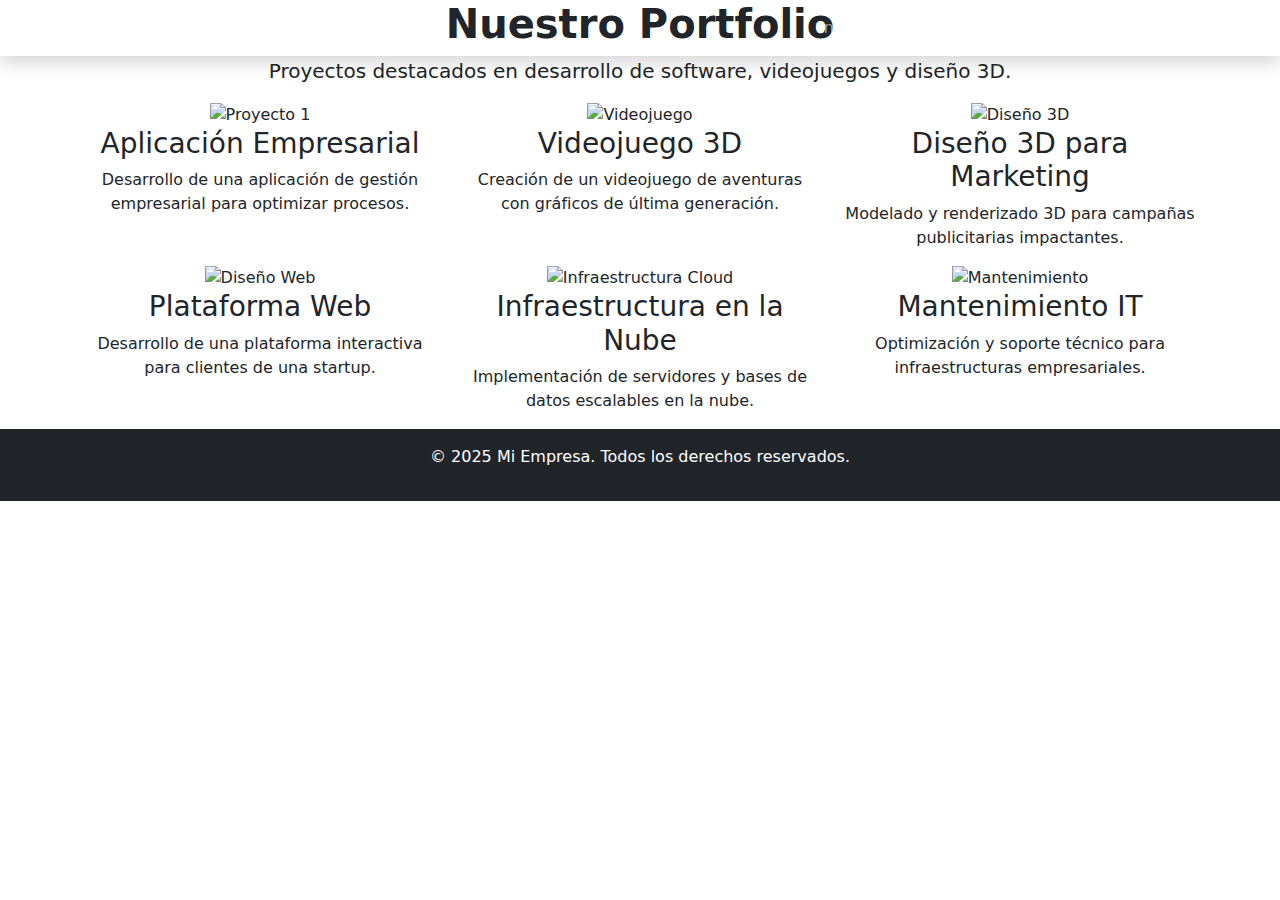
==== Templates/portfolio.html @ 37078db2 "Add files via upload" ====
<!DOCTYPE html>
<html lang="es">
<head>
    <meta charset="UTF-8">
    <meta name="viewport" content="width=device-width, initial-scale=1.0">
    <title>Portfolio | Mi Empresa</title>
    <link rel="stylesheet" href="https://cdn.jsdelivr.net/npm/bootstrap@5.3.0/dist/css/bootstrap.min.css">
    <link rel="stylesheet" href="/Styles/portfolio.css">
    <link href="https://fonts.googleapis.com/css2?family=Montserrat:wght@300;400;700&display=swap" rel="stylesheet">
</head>
<body>
    <header>
        <nav class="navbar navbar-expand-lg navbar-dark fixed-top shadow">
            <div class="container">
                <a class="navbar-brand fw-bold" href="#">Mi Empresa</a>
                <button class="navbar-toggler" type="button" data-bs-toggle="collapse" data-bs-target="#navbarNav">
                    <span class="navbar-toggler-icon"></span>
                </button>
                <div class="collapse navbar-collapse justify-content-end" id="navbarNav">
                    <ul class="navbar-nav">
                        <li class="nav-item"><a class="nav-link" href="/index.html">Inicio</a></li>
                        <li class="nav-item"><a class="nav-link" href="/Templates/servicios.html">Servicios</a></li>
                        <li class="nav-item"><a class="nav-link active" href="/Templates/portfolio.html">Portfolio</a></li>
                        <li class="nav-item"><a class="nav-link" href="/Templates/equipo.html">Equipo</a></li>
                        <li class="nav-item"><a class="nav-link" href="/Templates/contacto.html">Contacto</a></li>
                    </ul>
                </div>
            </div>
        </nav>
    </header>

    <!-- Portfolio -->
    <section class="portfolio">
        <div class="container text-center">
            <h1 class="fw-bold">Nuestro Portfolio</h1>
            <p class="lead">Proyectos destacados en desarrollo de software, videojuegos y diseño 3D.</p>

            <div class="row">
                <div class="col-md-4 portfolio-item">
                    <img src="/assets/project1.jpg" alt="Proyecto 1">
                    <h3>Aplicación Empresarial</h3>
                    <p>Desarrollo de una aplicación de gestión empresarial para optimizar procesos.</p>
                </div>
                <div class="col-md-4 portfolio-item">
                    <img src="/assets/game-project.jpg" alt="Videojuego">
                    <h3>Videojuego 3D</h3>
                    <p>Creación de un videojuego de aventuras con gráficos de última generación.</p>
                </div>
                <div class="col-md-4 portfolio-item">
                    <img src="/assets/design-project.jpg" alt="Diseño 3D">
                    <h3>Diseño 3D para Marketing</h3>
                    <p>Modelado y renderizado 3D para campañas publicitarias impactantes.</p>
                </div>
            </div>

            <div class="row">
                <div class="col-md-4 portfolio-item">
                    <img src="/assets/web-project.jpg" alt="Diseño Web">
                    <h3>Plataforma Web</h3>
                    <p>Desarrollo de una plataforma interactiva para clientes de una startup.</p>
                </div>
                <div class="col-md-4 portfolio-item">
                    <img src="/assets/cloud-project.jpg" alt="Infraestructura Cloud">
                    <h3>Infraestructura en la Nube</h3>
                    <p>Implementación de servidores y bases de datos escalables en la nube.</p>
                </div>
                <div class="col-md-4 portfolio-item">
                    <img src="/assets/maintenance-project.jpg" alt="Mantenimiento">
                    <h3>Mantenimiento IT</h3>
                    <p>Optimización y soporte técnico para infraestructuras empresariales.</p>
                </div>
            </div>
        </div>
    </section>

    <!-- FOOTER -->
    <footer class="bg-dark text-center text-white py-3">
        <div class="container">
            <p>&copy; 2025 Mi Empresa. Todos los derechos reservados.</p>
        </div>
    </footer>

    <script src="https://cdn.jsdelivr.net/npm/bootstrap@5.3.0/dist/js/bootstrap.bundle.min.js"></script>
    <script src="/Controller/portfolio.js"></script>
</body>
</html>
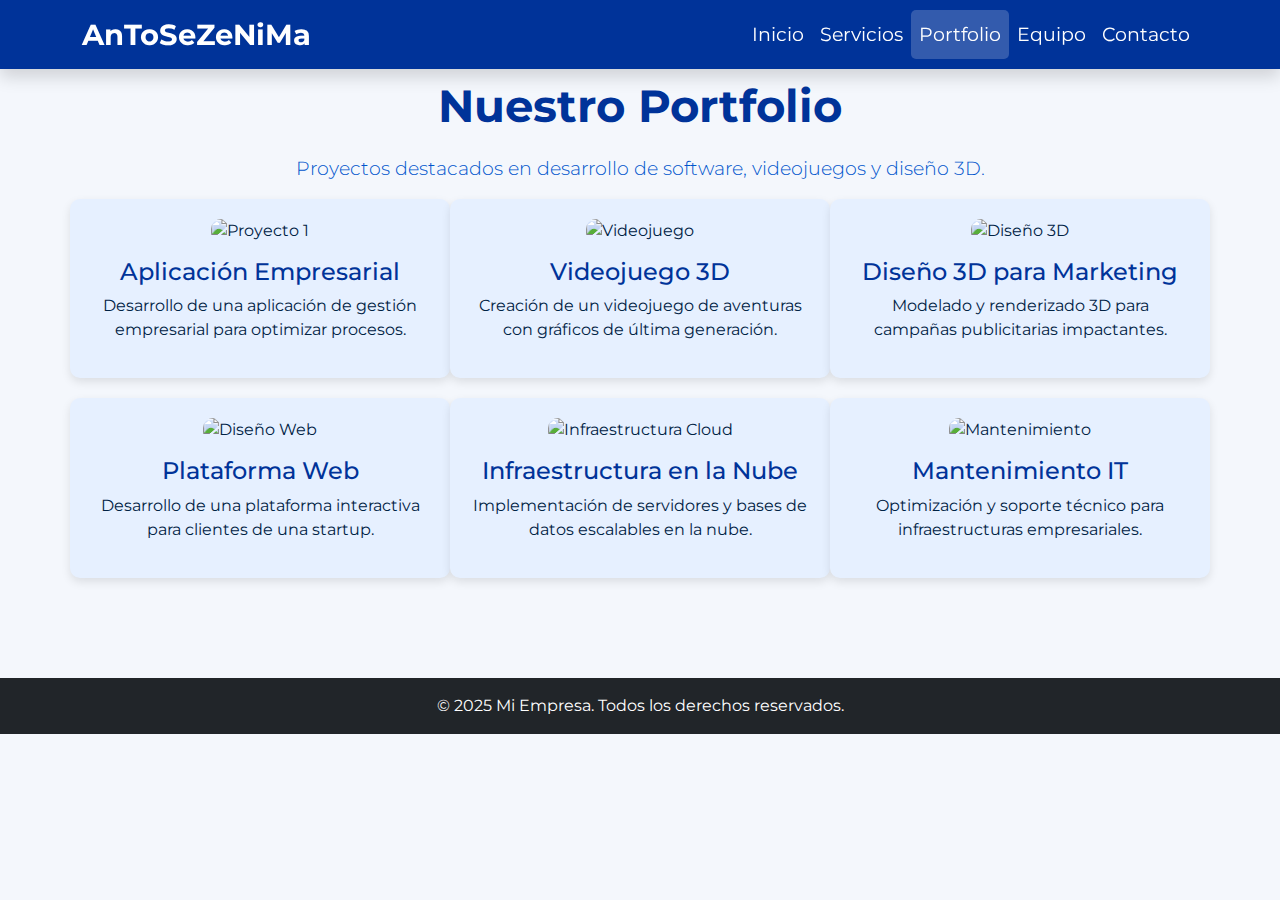
==== commit af373643: "Add files via upload" ====
--- a/Templates/portfolio.html
+++ b/Templates/portfolio.html
@@ -3,7 +3,7 @@
 <head>
     <meta charset="UTF-8">
     <meta name="viewport" content="width=device-width, initial-scale=1.0">
-    <title>Portfolio | Mi Empresa</title>
+    <title>Portfolio | AnToSeZeNiMa</title>
     <link rel="stylesheet" href="https://cdn.jsdelivr.net/npm/bootstrap@5.3.0/dist/css/bootstrap.min.css">
     <link rel="stylesheet" href="/Styles/portfolio.css">
     <link href="https://fonts.googleapis.com/css2?family=Montserrat:wght@300;400;700&display=swap" rel="stylesheet">
@@ -12,7 +12,7 @@
     <header>
         <nav class="navbar navbar-expand-lg navbar-dark fixed-top shadow">
             <div class="container">
-                <a class="navbar-brand fw-bold" href="#">Mi Empresa</a>
+                <a class="navbar-brand fw-bold" href="#">AnToSeZeNiMa</a>
                 <button class="navbar-toggler" type="button" data-bs-toggle="collapse" data-bs-target="#navbarNav">
                     <span class="navbar-toggler-icon"></span>
                 </button>
--- a/Styles/portfolio.css
+++ b/Styles/portfolio.css
@@ -0,0 +1,85 @@
+/* Estilos generales */
+body {
+    font-family: 'Montserrat', sans-serif;
+    background-color: #f4f7fc;
+    color: #002244;
+}
+
+/* Navbar */
+.navbar {
+    background-color: #003399 !important; /* Azul rey */
+}
+
+.navbar-brand {
+    font-size: 1.8rem;
+    font-weight: bold;
+    color: #ffffff !important;
+}
+
+.navbar-nav .nav-link {
+    font-size: 1.2rem;
+    color: #ffffff !important;
+    padding: 10px 15px;
+    transition: all 0.3s ease;
+}
+
+.navbar-nav .nav-link:hover,
+.navbar-nav .nav-link.active {
+    background: rgba(255, 255, 255, 0.2);
+    border-radius: 5px;
+}
+
+/* Sección de Portfolio */
+.portfolio {
+    padding: 80px 0;
+    text-align: center;
+}
+
+.portfolio h1 {
+    color: #003399;
+    font-size: 2.8rem;
+    margin-bottom: 20px;
+}
+
+.portfolio p.lead {
+    font-size: 1.2rem;
+    color: #0055cc;
+}
+
+/* Estilos de los proyectos */
+.portfolio-item {
+    padding: 20px;
+    background: #e6f0ff;
+    border-radius: 10px;
+    box-shadow: 0px 4px 10px rgba(0, 0, 0, 0.1);
+    transition: transform 0.3s ease-in-out;
+    margin-bottom: 20px;
+}
+
+.portfolio-item:hover {
+    transform: translateY(-10px);
+    background: #d0e0ff;
+}
+
+.portfolio-item img {
+    width: 100%;
+    border-radius: 10px;
+    margin-bottom: 15px;
+}
+
+.portfolio-item h3 {
+    font-size: 1.5rem;
+    color: #003399;
+}
+
+/* Footer */
+footer {
+    background: #002244;
+    color: white;
+    font-size: 1rem;
+    padding: 20px 0;
+}
+
+footer p {
+    margin: 0;
+}
